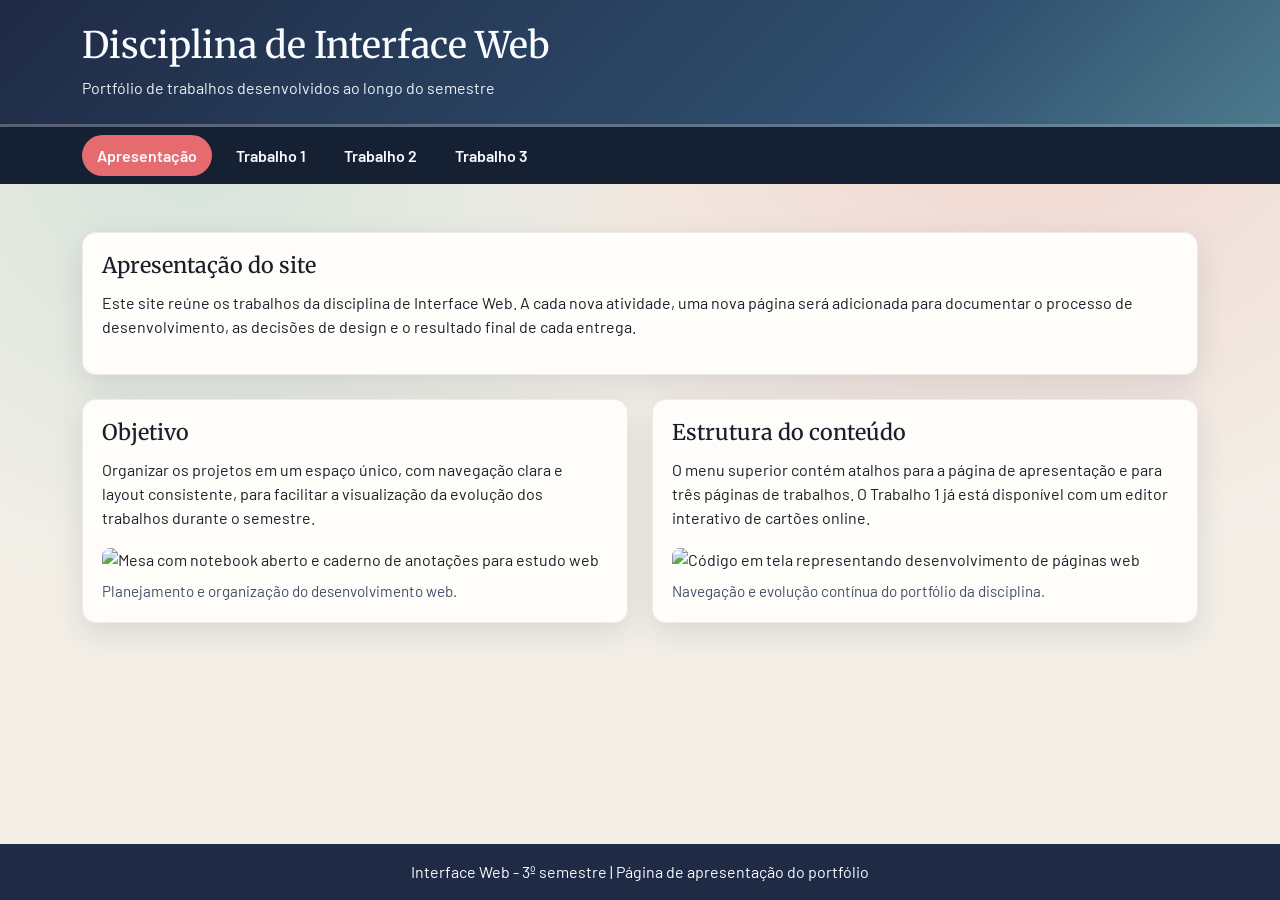
==== desing interação/index.html @ 4cff91c8 "Add files via upload" ====
<!DOCTYPE html>
<html lang="pt-BR">
<head>
  <meta charset="UTF-8">
  <meta name="viewport" content="width=device-width, initial-scale=1.0">
  <meta name="description" content="Site da disciplina de Interface Web com os trabalhos do semestre.">
  <title>Interface Web | Apresentação</title>
  <link rel="preconnect" href="https://fonts.googleapis.com">
  <link rel="preconnect" href="https://fonts.gstatic.com" crossorigin>
  <link href="https://fonts.googleapis.com/css2?family=Barlow:wght@400;600;700&family=Merriweather:wght@700&display=swap" rel="stylesheet">
  <link href="https://cdn.jsdelivr.net/npm/bootstrap@5.3.3/dist/css/bootstrap.min.css" rel="stylesheet" integrity="sha384-QWTKZyjpPEjISv5WaRU9OFeRpok6YctnYmDr5pNlyT2bRjXh0JMhjY6hW+ALEwIH" crossorigin="anonymous">
  <link rel="stylesheet" href="styles.css">
</head>
<body>
  <!-- Estrutura geral da página: cabeçalho, navegação, conteúdo principal e rodapé. -->
  <div class="site-wrapper">
    <!-- Cabeçalho com título da disciplina e contexto do site. -->
    <header class="site-header">
      <div class="container py-4">
        <h1 class="site-title">Disciplina de Interface Web</h1>
        <p class="site-subtitle">Portfólio de trabalhos desenvolvidos ao longo do semestre</p>
      </div>
    </header>

    <!-- Menu principal de navegação entre apresentação e páginas de trabalhos. -->
    <nav class="site-nav" aria-label="Menu principal">
      <div class="container">
        <ul class="nav-list">
          <li><a class="active" href="index.html">Apresentação</a></li>
          <li><a href="trabalho1.html">Trabalho 1</a></li>
          <li><a href="trabalho2.html">Trabalho 2</a></li>
          <li><a href="trabalho3.html">Trabalho 3</a></li>
        </ul>
      </div>
    </nav>

    <!-- Área principal com apresentação e cards explicativos. -->
    <main class="site-main">
      <div class="container py-4 py-md-5">
        <section class="info-card mb-4">
          <h2>Apresentação do site</h2>
          <p>
            Este site reúne os trabalhos da disciplina de Interface Web. A cada nova atividade,
            uma nova página será adicionada para documentar o processo de desenvolvimento,
            as decisões de design e o resultado final de cada entrega.
          </p>
        </section>

        <section class="row g-4">
          <div class="col-12 col-lg-6">
            <article class="info-card h-100">
              <h2>Objetivo</h2>
              <p>
                Organizar os projetos em um espaço único, com navegação clara e layout consistente,
                para facilitar a visualização da evolução dos trabalhos durante o semestre.
              </p>
              <figure class="custom-figure">
                <img
                  src="https://images.unsplash.com/photo-1516321318423-f06f85e504b3?auto=format&fit=crop&w=1200&q=80"
                  alt="Mesa com notebook aberto e caderno de anotações para estudo web"
                  class="img-fluid rounded-3"
                >
                <figcaption>Planejamento e organização do desenvolvimento web.</figcaption>
              </figure>
            </article>
          </div>

          <div class="col-12 col-lg-6">
            <article class="info-card h-100">
              <h2>Estrutura do conteúdo</h2>
              <p>
                O menu superior contém atalhos para a página de apresentação e para três páginas de trabalhos.
                O Trabalho 1 já está disponível com um editor interativo de cartões online.
              </p>
              <figure class="custom-figure">
                <img
                  src="https://images.unsplash.com/photo-1555066931-4365d14bab8c?auto=format&fit=crop&w=1200&q=80"
                  alt="Código em tela representando desenvolvimento de páginas web"
                  class="img-fluid rounded-3"
                >
                <figcaption>Navegação e evolução contínua do portfólio da disciplina.</figcaption>
              </figure>
            </article>
          </div>
        </section>
      </div>
    </main>

    <!-- Rodapé com identificação da disciplina e da página atual. -->
    <footer class="site-footer">
      <div class="container py-3">
        <p class="mb-0">Interface Web - 3º semestre | Página de apresentação do portfólio</p>
      </div>
    </footer>
  </div>
</body>
</html>
---- desing interação/styles.css ----
:root {
  /* Variáveis globais de cor, contraste e sombra para padronizar o visual do site. */
  --bg-page: #f3efe7;
  --bg-panel: #fffdfa;
  --header-bg: linear-gradient(135deg, #1f2a44 0%, #2f4f6f 70%, #4d7a8c 100%);
  --nav-bg: #152033;
  --footer-bg: #1f2a44;
  --text-main: #1b1f2a;
  --text-light: #f8fbff;
  --accent: #e56b6f;
  --accent-2: #2a9d8f;
  --shadow-soft: 0 10px 30px rgba(31, 42, 68, 0.12);
}

/* Evita que largura/altura dos elementos ultrapassem seus limites por padding/borda. */
* {
  box-sizing: border-box;
}

/* Estilo base da página com tipografia principal e fundo decorativo. */
body {
  margin: 0;
  font-family: "Barlow", sans-serif;
  color: var(--text-main);
  background:
    radial-gradient(circle at 15% 15%, rgba(42, 157, 143, 0.15), transparent 35%),
    radial-gradient(circle at 80% 0%, rgba(229, 107, 111, 0.22), transparent 42%),
    var(--bg-page);
}

/* Estrutura em coluna para manter o rodapé no fim da página. */
.site-wrapper {
  min-height: 100vh;
  display: flex;
  flex-direction: column;
}

/* Cabeçalho com destaque visual e alto contraste. */
.site-header {
  background: var(--header-bg);
  color: var(--text-light);
  border-bottom: 3px solid rgba(255, 255, 255, 0.25);
}

/* Título principal com fonte serifada para dar personalidade ao topo. */
.site-title {
  margin: 0;
  font-family: "Merriweather", serif;
  font-size: clamp(1.5rem, 1.6vw + 1rem, 2.4rem);
}

/* Subtítulo de apoio abaixo do título principal. */
.site-subtitle {
  margin: 0.5rem 0 0;
  font-size: 1rem;
  opacity: 0.95;
}

/* Barra de navegação fixa no topo em telas maiores. */
.site-nav {
  background-color: var(--nav-bg);
  position: sticky;
  top: 0;
  z-index: 20;
}

/* Lista de links do menu, com quebra de linha quando faltar espaço. */
.nav-list {
  list-style: none;
  display: flex;
  flex-wrap: wrap;
  margin: 0;
  padding: 0.5rem 0;
  gap: 0.5rem;
}

/* Aparência dos links de navegação. */
.nav-list a {
  display: inline-block;
  padding: 0.55rem 0.95rem;
  text-decoration: none;
  color: var(--text-light);
  border-radius: 999px;
  font-weight: 600;
  transition: background-color 0.2s ease, transform 0.2s ease;
}

/* Estado de foco e hover para melhorar usabilidade. */
.nav-list a:hover,
.nav-list a:focus-visible {
  background-color: rgba(255, 255, 255, 0.16);
  transform: translateY(-1px);
}

/* Destaca a página atualmente ativa no menu. */
.nav-list a.active {
  background-color: var(--accent);
}

/* Faz o conteúdo principal crescer e empurrar o rodapé para baixo. */
.site-main {
  flex: 1;
}

/* Cartão visual padrão usado em blocos de conteúdo e formulário. */
.info-card {
  background-color: var(--bg-panel);
  border-radius: 14px;
  padding: 1.2rem;
  box-shadow: var(--shadow-soft);
  border: 1px solid rgba(31, 42, 68, 0.08);
}

/* Títulos internos dos blocos. */
.info-card h2 {
  font-family: "Merriweather", serif;
  font-size: 1.35rem;
  margin-bottom: 0.8rem;
}

/* Espaçamento do componente figure na página de apresentação. */
.custom-figure {
  margin: 1rem 0 0;
}

/* Legenda da imagem com menor destaque visual. */
.custom-figure figcaption {
  margin-top: 0.5rem;
  color: #45516b;
  font-size: 0.95rem;
}

/* Rodapé padronizado do site. */
.site-footer {
  background-color: var(--footer-bg);
  color: var(--text-light);
  text-align: center;
}

/* Organização dos blocos internos do formulário do editor. */
.editor-form {
  display: grid;
  gap: 1rem;
}

/* Cada fieldset é uma seção funcional do formulário. */
.editor-form fieldset {
  border: 1px solid rgba(31, 42, 68, 0.2);
  border-radius: 12px;
  padding: 1rem;
}

/* Estilo da legenda de cada fieldset. */
.legend-title {
  float: none;
  width: auto;
  padding: 0;
  margin: 0 0 0.8rem;
  font-family: "Merriweather", serif;
  font-size: 1rem;
}

/* Textos auxiliares (dicas e status). */
.hint-text,
.status-text {
  font-size: 0.85rem;
  color: #45516b;
}

/* Botão principal de ação do editor. */
.btn-custom {
  background-color: var(--accent-2);
  color: #fff;
  border: none;
  font-weight: 700;
}

/* Variação visual no hover/foco do botão. */
.btn-custom:hover,
.btn-custom:focus-visible {
  background-color: #238477;
  color: #fff;
}

/* Espaço abaixo do título da pré-visualização. */
.preview-title {
  margin-bottom: 1rem;
}

/* Permite rolagem horizontal se o cartão ficar maior que a área disponível. */
.preview-stage {
  overflow: auto;
  padding-bottom: 0.25rem;
}

/* Componente visual do cartão editável. */
.card-preview {
  width: 360px;
  min-height: 260px;
  margin: 0 auto;
  border-radius: 16px;
  border: 3px solid var(--accent);
  padding: 1rem;
  background-color: #fff7d6;
  color: #1f2a44;
  display: flex;
  flex-direction: column;
  gap: 0.65rem;
  transition: all 0.2s ease;
  overflow-wrap: anywhere;
}

/* Texto curto que indica tipo do cartão (aniversário, natal etc.). */
.card-preview .occasion {
  margin: 0;
  font-size: 0.9rem;
  font-weight: 700;
  text-transform: uppercase;
  letter-spacing: 0.04em;
}

/* Título principal do cartão. */
.card-preview h3 {
  margin: 0;
  font-size: 1.45rem;
  font-family: "Merriweather", serif;
}

/* Texto da mensagem principal do cartão. */
.card-preview .message {
  margin: 0;
  font-size: 1rem;
  line-height: 1.35;
}

/* Assinatura fixa na parte inferior do cartão. */
.card-preview .signature {
  margin: auto 0 0;
  font-weight: 700;
}

/* Área da imagem inserida pelo usuário. */
.card-image {
  width: 100%;
  max-height: 110px;
  object-fit: cover;
  border-radius: 10px;
}

/* Contêiner dos elementos decorativos adicionados. */
.decor-container {
  display: flex;
  flex-wrap: wrap;
  gap: 0.45rem;
}

/* Estilo de cada etiqueta decorativa criada no formulário. */
.decor-item {
  border-radius: 999px;
  padding: 0.2rem 0.65rem;
  font-weight: 700;
  max-width: 100%;
  white-space: nowrap;
  overflow: hidden;
  text-overflow: ellipsis;
}

/* Ajustes para telas menores (tablet/celular). */
@media (max-width: 991.98px) {
  /* Em mobile, a navegação deixa de ficar fixa. */
  .site-nav {
    position: static;
  }

  /* Cartão ocupa toda largura disponível sem quebrar layout. */
  .card-preview {
    width: 100%;
    max-width: 520px;
  }
}
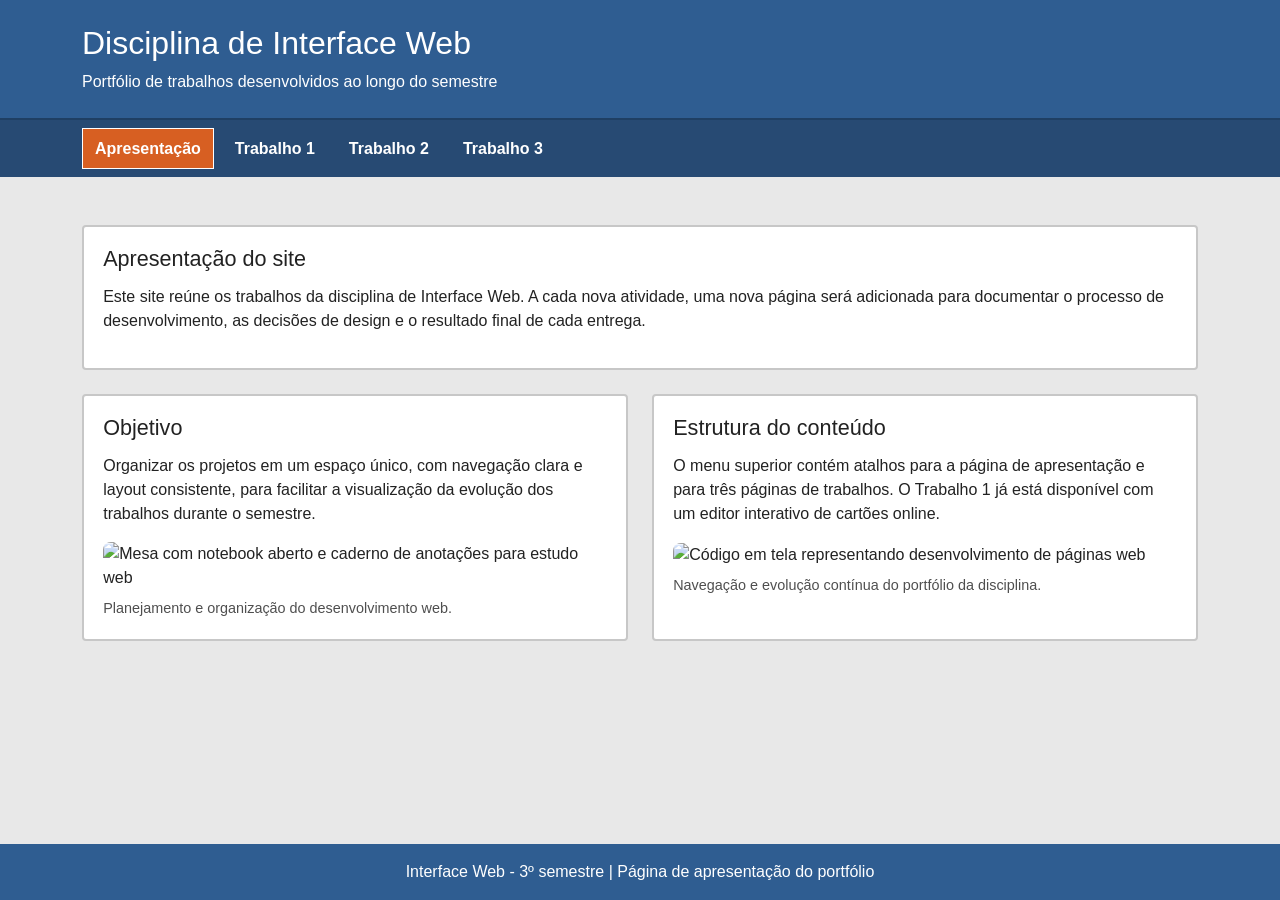
==== commit c386f490: "Add files via upload" ====
--- a/desing interação/index.html
+++ b/desing interação/index.html
@@ -5,9 +5,6 @@
   <meta name="viewport" content="width=device-width, initial-scale=1.0">
   <meta name="description" content="Site da disciplina de Interface Web com os trabalhos do semestre.">
   <title>Interface Web | Apresentação</title>
-  <link rel="preconnect" href="https://fonts.googleapis.com">
-  <link rel="preconnect" href="https://fonts.gstatic.com" crossorigin>
-  <link href="https://fonts.googleapis.com/css2?family=Barlow:wght@400;600;700&family=Merriweather:wght@700&display=swap" rel="stylesheet">
   <link href="https://cdn.jsdelivr.net/npm/bootstrap@5.3.3/dist/css/bootstrap.min.css" rel="stylesheet" integrity="sha384-QWTKZyjpPEjISv5WaRU9OFeRpok6YctnYmDr5pNlyT2bRjXh0JMhjY6hW+ALEwIH" crossorigin="anonymous">
   <link rel="stylesheet" href="styles.css">
 </head>
--- a/desing interação/styles.css
+++ b/desing interação/styles.css
@@ -1,15 +1,14 @@
 :root {
-  /* Variáveis globais de cor, contraste e sombra para padronizar o visual do site. */
-  --bg-page: #f3efe7;
-  --bg-panel: #fffdfa;
-  --header-bg: linear-gradient(135deg, #1f2a44 0%, #2f4f6f 70%, #4d7a8c 100%);
-  --nav-bg: #152033;
-  --footer-bg: #1f2a44;
-  --text-main: #1b1f2a;
-  --text-light: #f8fbff;
-  --accent: #e56b6f;
-  --accent-2: #2a9d8f;
-  --shadow-soft: 0 10px 30px rgba(31, 42, 68, 0.12);
+  /* Paleta mais simples para manter visual de projeto inicial. */
+  --bg-page: #e8e8e8;
+  --bg-panel: #ffffff;
+  --header-bg: #2f5d91;
+  --nav-bg: #274a73;
+  --footer-bg: #2f5d91;
+  --text-main: #222222;
+  --text-light: #ffffff;
+  --accent: #d75f22;
+  --accent-2: #2b8f54;
 }
 
 /* Evita que largura/altura dos elementos ultrapassem seus limites por padding/borda. */
@@ -20,12 +19,9 @@
 /* Estilo base da página com tipografia principal e fundo decorativo. */
 body {
   margin: 0;
-  font-family: "Barlow", sans-serif;
+  font-family: Arial, Helvetica, sans-serif;
   color: var(--text-main);
-  background:
-    radial-gradient(circle at 15% 15%, rgba(42, 157, 143, 0.15), transparent 35%),
-    radial-gradient(circle at 80% 0%, rgba(229, 107, 111, 0.22), transparent 42%),
-    var(--bg-page);
+  background: var(--bg-page);
 }
 
 /* Estrutura em coluna para manter o rodapé no fim da página. */
@@ -39,29 +35,24 @@
 .site-header {
   background: var(--header-bg);
   color: var(--text-light);
-  border-bottom: 3px solid rgba(255, 255, 255, 0.25);
+  border-bottom: 2px solid #1f3f63;
 }
 
 /* Título principal com fonte serifada para dar personalidade ao topo. */
 .site-title {
   margin: 0;
-  font-family: "Merriweather", serif;
-  font-size: clamp(1.5rem, 1.6vw + 1rem, 2.4rem);
+  font-size: 2rem;
 }
 
 /* Subtítulo de apoio abaixo do título principal. */
 .site-subtitle {
   margin: 0.5rem 0 0;
   font-size: 1rem;
-  opacity: 0.95;
 }
 
 /* Barra de navegação fixa no topo em telas maiores. */
 .site-nav {
   background-color: var(--nav-bg);
-  position: sticky;
-  top: 0;
-  z-index: 20;
 }
 
 /* Lista de links do menu, com quebra de linha quando faltar espaço. */
@@ -77,24 +68,24 @@
 /* Aparência dos links de navegação. */
 .nav-list a {
   display: inline-block;
-  padding: 0.55rem 0.95rem;
+  padding: 0.45rem 0.75rem;
   text-decoration: none;
   color: var(--text-light);
-  border-radius: 999px;
-  font-weight: 600;
-  transition: background-color 0.2s ease, transform 0.2s ease;
+  border: 1px solid transparent;
+  font-weight: 700;
 }
 
 /* Estado de foco e hover para melhorar usabilidade. */
 .nav-list a:hover,
 .nav-list a:focus-visible {
-  background-color: rgba(255, 255, 255, 0.16);
-  transform: translateY(-1px);
+  background-color: #1f3f63;
+  border-color: #d7e6f5;
 }
 
 /* Destaca a página atualmente ativa no menu. */
 .nav-list a.active {
   background-color: var(--accent);
+  border-color: #ffffff;
 }
 
 /* Faz o conteúdo principal crescer e empurrar o rodapé para baixo. */
@@ -105,15 +96,13 @@
 /* Cartão visual padrão usado em blocos de conteúdo e formulário. */
 .info-card {
   background-color: var(--bg-panel);
-  border-radius: 14px;
+  border-radius: 4px;
   padding: 1.2rem;
-  box-shadow: var(--shadow-soft);
-  border: 1px solid rgba(31, 42, 68, 0.08);
+  border: 2px solid #c7c7c7;
 }
 
 /* Títulos internos dos blocos. */
 .info-card h2 {
-  font-family: "Merriweather", serif;
   font-size: 1.35rem;
   margin-bottom: 0.8rem;
 }
@@ -126,8 +115,8 @@
 /* Legenda da imagem com menor destaque visual. */
 .custom-figure figcaption {
   margin-top: 0.5rem;
-  color: #45516b;
-  font-size: 0.95rem;
+  color: #4f4f4f;
+  font-size: 0.9rem;
 }
 
 /* Rodapé padronizado do site. */
@@ -145,8 +134,8 @@
 
 /* Cada fieldset é uma seção funcional do formulário. */
 .editor-form fieldset {
-  border: 1px solid rgba(31, 42, 68, 0.2);
-  border-radius: 12px;
+  border: 1px dashed #8b8b8b;
+  border-radius: 2px;
   padding: 1rem;
 }
 
@@ -156,29 +145,29 @@
   width: auto;
   padding: 0;
   margin: 0 0 0.8rem;
-  font-family: "Merriweather", serif;
   font-size: 1rem;
+  font-weight: 700;
 }
 
 /* Textos auxiliares (dicas e status). */
 .hint-text,
 .status-text {
   font-size: 0.85rem;
-  color: #45516b;
+  color: #555555;
 }
 
 /* Botão principal de ação do editor. */
 .btn-custom {
   background-color: var(--accent-2);
   color: #fff;
-  border: none;
+  border: 1px solid #1d663c;
   font-weight: 700;
 }
 
 /* Variação visual no hover/foco do botão. */
 .btn-custom:hover,
 .btn-custom:focus-visible {
-  background-color: #238477;
+  background-color: #237445;
   color: #fff;
 }
 
@@ -198,32 +187,30 @@
   width: 360px;
   min-height: 260px;
   margin: 0 auto;
-  border-radius: 16px;
+  border-radius: 4px;
   border: 3px solid var(--accent);
   padding: 1rem;
   background-color: #fff7d6;
-  color: #1f2a44;
+  color: #222222;
   display: flex;
   flex-direction: column;
   gap: 0.65rem;
-  transition: all 0.2s ease;
   overflow-wrap: anywhere;
 }
 
 /* Texto curto que indica tipo do cartão (aniversário, natal etc.). */
 .card-preview .occasion {
   margin: 0;
-  font-size: 0.9rem;
+  font-size: 0.85rem;
   font-weight: 700;
   text-transform: uppercase;
-  letter-spacing: 0.04em;
+  letter-spacing: 0.02em;
 }
 
 /* Título principal do cartão. */
 .card-preview h3 {
   margin: 0;
-  font-size: 1.45rem;
-  font-family: "Merriweather", serif;
+  font-size: 1.3rem;
 }
 
 /* Texto da mensagem principal do cartão. */
@@ -244,7 +231,7 @@
   width: 100%;
   max-height: 110px;
   object-fit: cover;
-  border-radius: 10px;
+  border-radius: 2px;
 }
 
 /* Contêiner dos elementos decorativos adicionados. */
@@ -256,7 +243,7 @@
 
 /* Estilo de cada etiqueta decorativa criada no formulário. */
 .decor-item {
-  border-radius: 999px;
+  border-radius: 2px;
   padding: 0.2rem 0.65rem;
   font-weight: 700;
   max-width: 100%;
